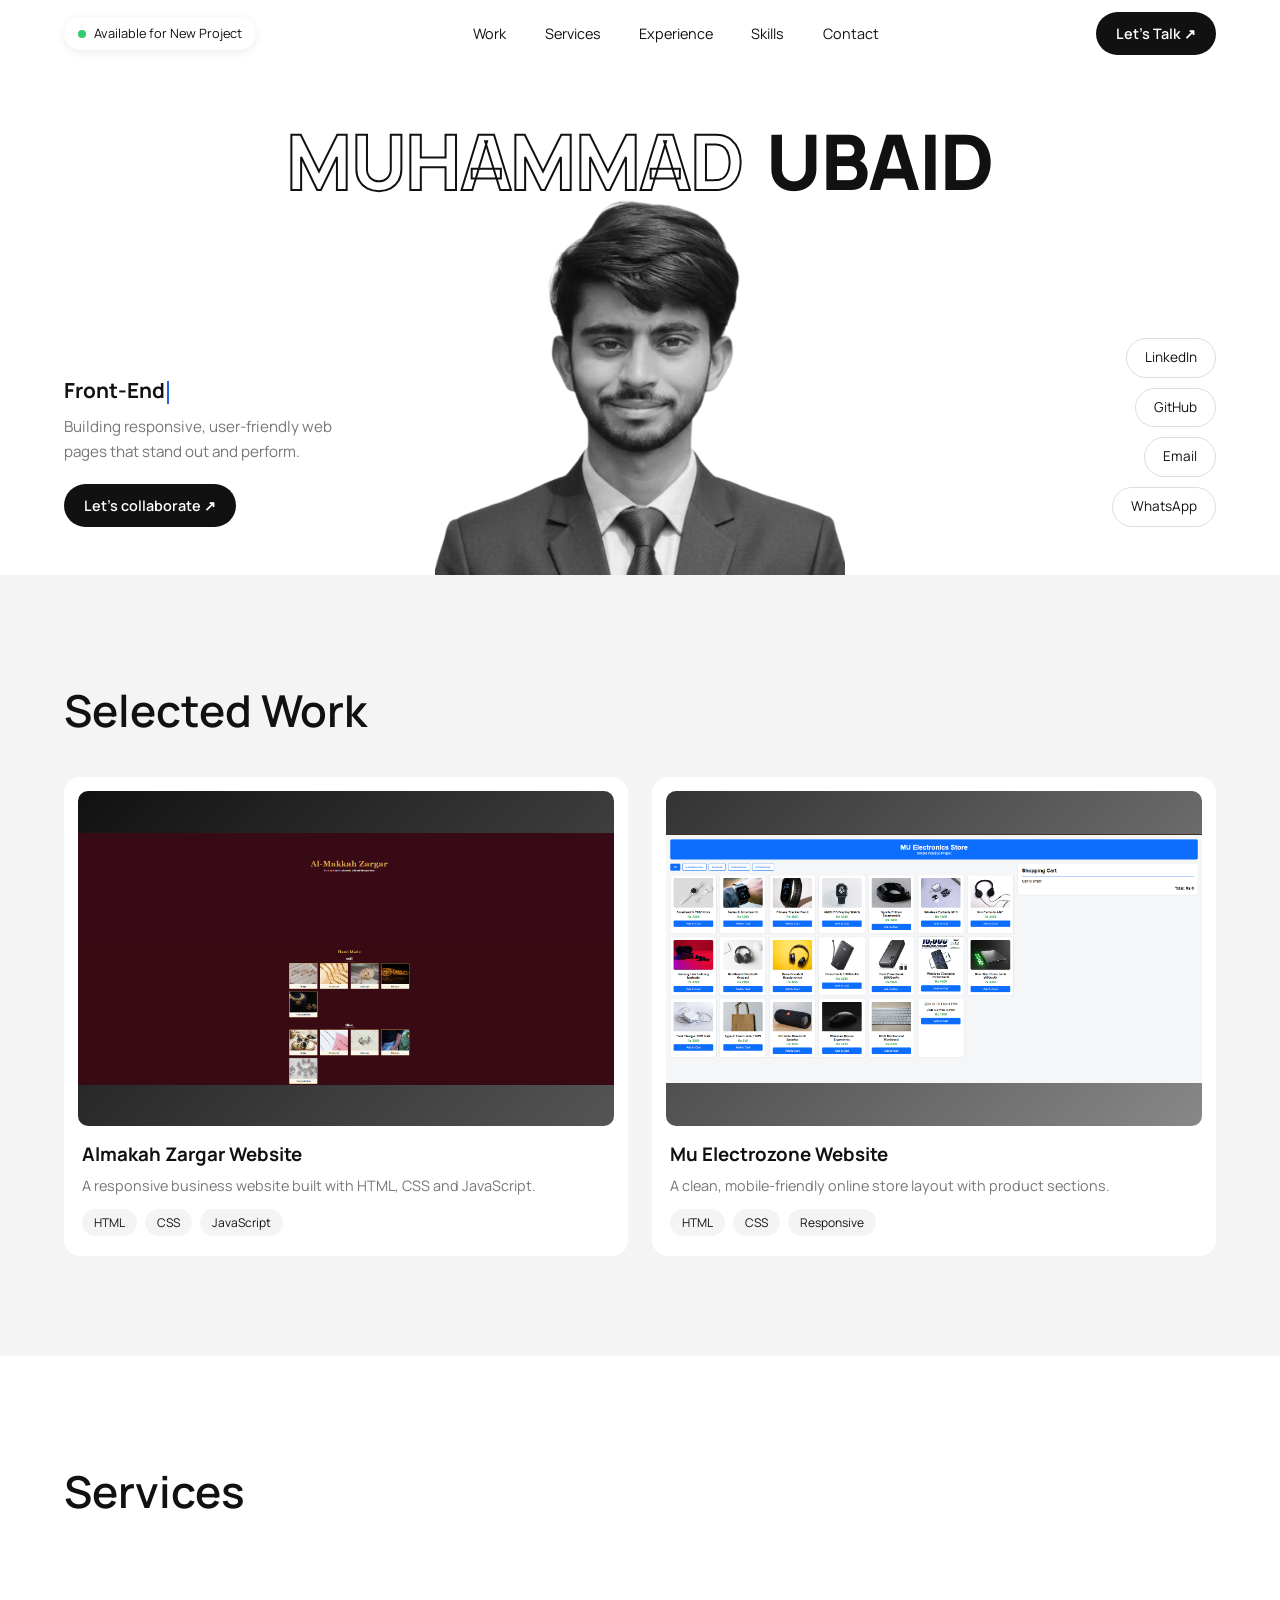
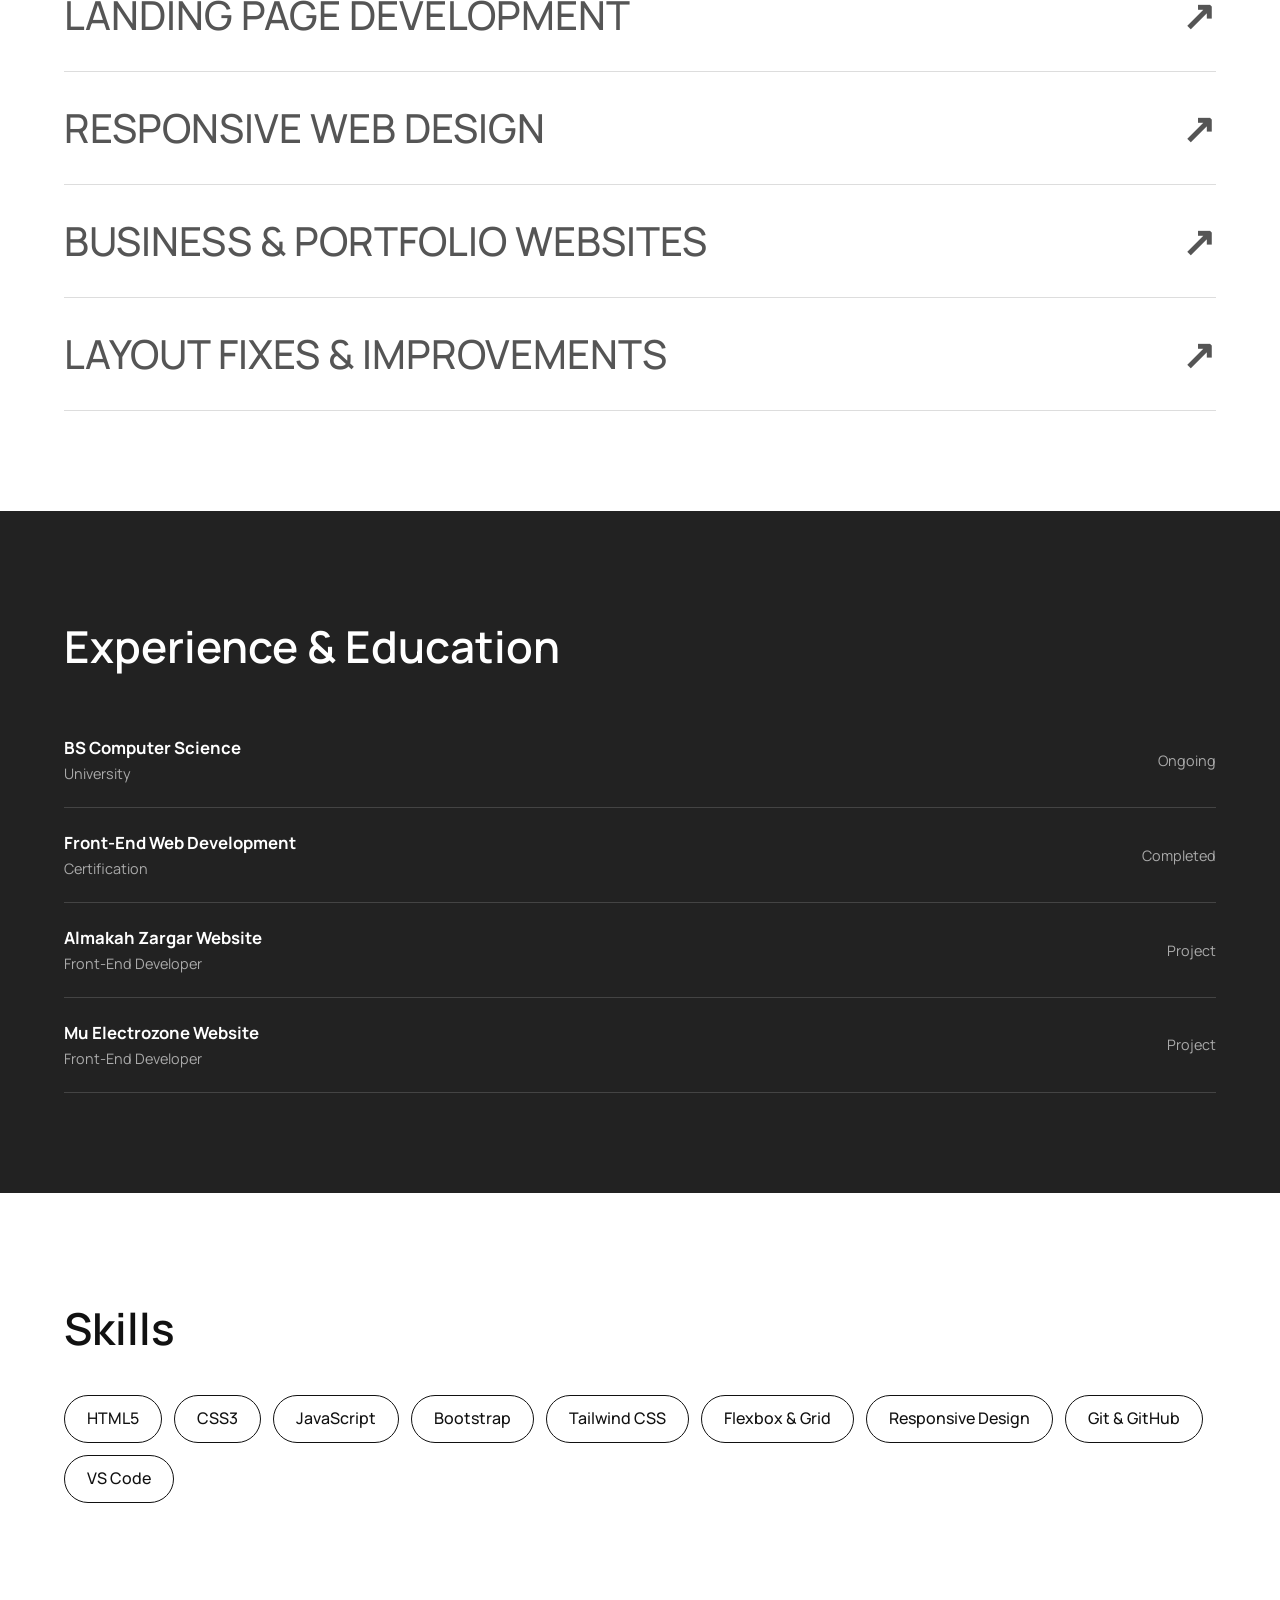
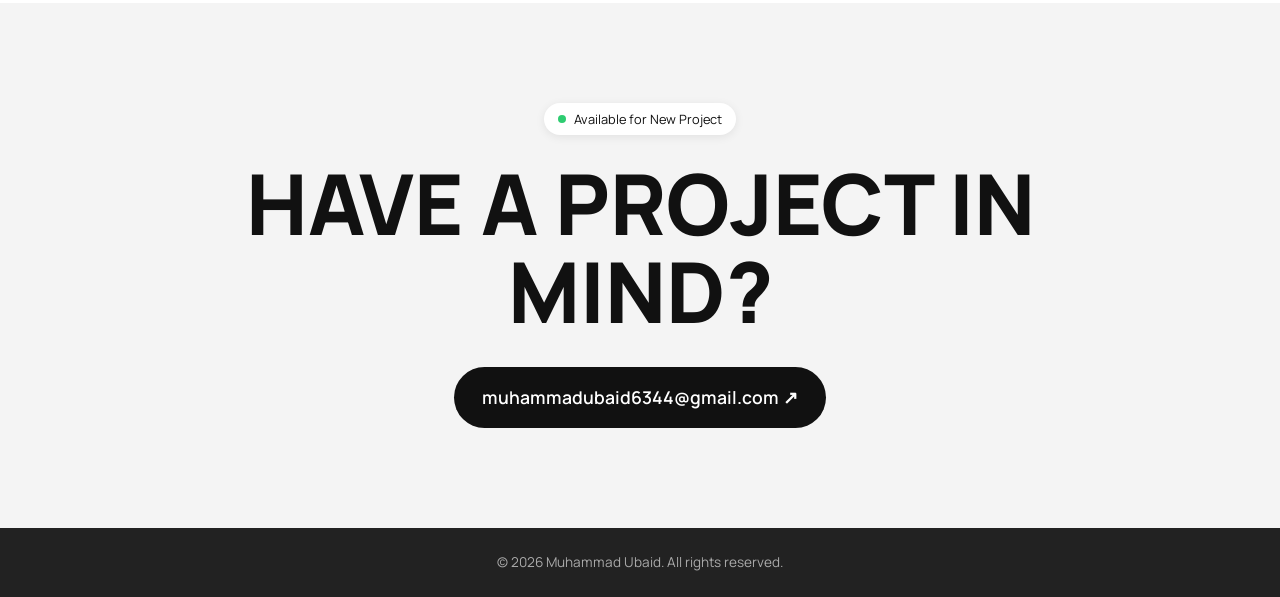
==== index.html @ bf4e529e "Fix HTML formatting issues in index.html" ====
<!DOCTYPE html>
<html lang="en">

<head>
    <meta charset="UTF-8">
    <meta name="viewport" content="width=device-width, initial-scale=1.0">
    <title>Muhammad Ubaid | Front-End Developer</title>
    <script>document.documentElement.className = 'js';</script>
    <link rel="preconnect" href="https://fonts.googleapis.com">
    <link rel="preconnect" href="https://fonts.gstatic.com" crossorigin>
    <link href="https://fonts.googleapis.com/css2?family=Manrope:wght@400;500;600;800&display=swap" rel="stylesheet">
    <link rel="stylesheet" href="style.css">
</head>

<body>

    <!-- NAVBAR -->
    <header class="navbar">
        <span class="status"><i class="dot"></i>Available for New Project</span>
        <nav id="nav">
            <a href="#work">Work</a>
            <a href="#services">Services</a>
            <a href="#experience">Experience</a>
            <a href="#skills">Skills</a>
            <a href="#contact">Contact</a>
        </nav>
        <a class="btn btn-dark" href="mailto:muhammadubaid6344@gmail.com">Let's Talk ↗</a>
        <button class="menu-btn" id="menuBtn" aria-label="Open menu" aria-expanded="false">Menu</button>
    </header>

    <main>
        <!-- HERO -->
        <section class="hero" id="home">
            <h1 class="hero-name fade" style="--d:.1s">
                <span class="outline">MUHAMMAD</span>
                <span class="solid">UBAID</span>
            </h1>
            <div class="hero-body">
                <div class="hero-info fade" style="--d:.35s">
                    <h2 class="typing" aria-label="Front-End Web Development"><span id="typeA" class="word-a"
                            data-text="Front-End">Front-End</span><span id="typeB" class="word-b"
                            data-text=" Web Development"> Web Development</span><span class="cursor"
                            aria-hidden="true"></span></h2>
                    <p>Building responsive, user-friendly web pages that stand out and perform.</p>
                    <a class="btn btn-dark" href="#contact">Let's collaborate ↗</a>
                </div>
                <img class="hero-photo fade" style="--d:.2s" src="Ubaid-removebg-preview.png" alt="Muhammad Ubaid"
                    onerror="this.remove(); document.querySelector('.hero-body').classList.add('no-photo')">
                <ul class="socials fade" style="--d:.5s">
                    <li><a href="https://www.linkedin.com/in/muhammad-ubaid-152737361" target="_blank"
                            rel="noopener">LinkedIn</a></li>
                    <li><a href="https://github.com/muhammadubaid6344-wq/Potfolio" target="_blank"
                            rel="noopener">GitHub</a></li>
                    <li><a href="mailto:muhammadubaid6344@gmail.com">Email</a></li>
                    <li><a href="https://wa.me/923036906344?text=Hello%20Ubaid%2C%20I%20saw%20your%20portfolio."
                            target="_blank" rel="noopener">WhatsApp</a></li>
                </ul>
            </div>
        </section>

        <!-- SELECTED WORK -->
        <section class="section soft" id="work">
            <h2 class="title reveal">Selected Work</h2>
            <div class="grid">
                <article class="card reveal">
                    <div class="thumb t1"><span><img src="al makah zargar shop.png" alt=""></span></div>
                    <h3>Almakah Zargar Website</h3>
                    <p>A responsive business website built with HTML, CSS and JavaScript.</p>
                    <div class="tags"><span>HTML</span><span>CSS</span><span>JavaScript</span></div>
                </article>
                <article class="card reveal">
                    <div class="thumb t2"><span><img src="mu electrozone.png" alt=""></span></div>
                    <h3>Mu Electrozone Website</h3>
                    <p>A clean, mobile-friendly online store layout with product sections.</p>
                    <div class="tags"><span>HTML</span><span>CSS</span><span>Responsive</span></div>
                </article>
            </div>
        </section>

        <!-- SERVICES -->
        <section class="section" id="services">
            <h2 class="title reveal">Services</h2>
            <ul class="list">
                <li class="row reveal"><a href="#contact"><span>Landing Page Development</span><b>↗</b></a></li>
                <li class="row reveal"><a href="#contact"><span>Responsive Web Design</span><b>↗</b></a></li>
                <li class="row reveal"><a href="#contact"><span>Business &amp; Portfolio Websites</span><b>↗</b></a>
                </li>
                <li class="row reveal"><a href="#contact"><span>Layout Fixes &amp; Improvements</span><b>↗</b></a></li>
            </ul>
        </section>

        <!-- EXPERIENCE -->
        <section class="section dark" id="experience">
            <h2 class="title reveal">Experience &amp; Education</h2>
            <ul class="list">
                <li class="xp reveal">
                    <div>
                        <h3>BS Computer Science</h3>
                        <p>University</p>
                    </div><span>Ongoing</span>
                </li>
                <li class="xp reveal">
                    <div>
                        <h3>Front-End Web Development</h3>
                        <p>Certification</p>
                    </div><span>Completed</span>
                </li>
                <li class="xp reveal">
                    
                    <div>
                        <h3>Almakah Zargar Website</h3>
                        <p>Front-End Developer</p>
                    </div><span>Project</span>
                </li>
                <li class="xp reveal">
                    <div>
                        <h3>Mu Electrozone Website</h3>
                        <p>Front-End Developer</p>
                    </div><span>Project</span>
                </li>
            </ul>
        </section>

        <!-- SKILLS -->
        <section class="section" id="skills">
            <h2 class="title reveal">Skills</h2>
            <ul class="chips reveal">
                <li>HTML5</li>
                <li>CSS3</li>
                <li>JavaScript</li>
                <li>Bootstrap</li>
                <li>Tailwind CSS</li>
                <li>Flexbox &amp; Grid</li>
                <li>Responsive Design</li>
                <li>Git &amp; GitHub</li>
                <li>VS Code</li>
            </ul>
        </section>

        <!-- CONTACT -->
        <section class="section soft contact" id="contact">
            <span class="status reveal"><i class="dot"></i>Available for New Project</span>
            <h2 class="big reveal">Have a project in mind?</h2>
            <a class="btn btn-dark btn-lg reveal" href="mailto:muhammadubaid6344@gmail.com">muhammadubaid6344@gmail.com
                ↗</a>
        </section>
    </main>

    <footer>© <span id="year"></span> Muhammad Ubaid. All rights reserved.</footer>

    <script src="script.js"></script>
</body>

</html>
---- style.css ----
/* ---------- Reset & tokens ---------- */
* {
    margin: 0;
    padding: 0;
    box-sizing: border-box;
}

:root {
    --ink: #111;
    --soft: #f4f4f4;
    --dark: #222;
    --muted: #777;
    --line: #ddd;
    --green: #2ecc71;
    --accent: #2563eb;
    --pad: clamp(16px, 5vw, 64px);
}

html {
    scroll-behavior: smooth;
    scroll-padding-top: 90px;
}

body {
    font-family: 'Manrope', Arial, sans-serif;
    color: var(--ink);
    background: #fff;
    line-height: 1.6;
    overflow-x: hidden;
}

a {
    color: inherit;
    text-decoration: none;
}

ul {
    list-style: none;
}

img {
    max-width: 100%;
    display: block;
}

/* ---------- Buttons ---------- */
.btn {
    display: inline-block;
    padding: 10px 20px;
    border-radius: 999px;
    font-weight: 600;
    font-size: .9rem;
    transition: transform .3s ease, background .3s ease;
}

.btn-dark {
    background: var(--ink);
    color: #fff;
}

.btn-dark:hover {
    background: #333;
    transform: translateY(-3px);
}

.btn-lg {
    padding: 16px 28px;
    font-size: clamp(.9rem, 2vw, 1.1rem);
}

/* ---------- Navbar ---------- */
.navbar {
    position: sticky;
    top: 0;
    z-index: 100;
    display: flex;
    align-items: center;
    justify-content: space-between;
    gap: 16px;
    padding: 12px var(--pad);
    background: rgba(255, 255, 255, .88);
    backdrop-filter: blur(8px);
}

.status {
    display: inline-flex;
    align-items: center;
    gap: 8px;
    font-size: .8rem;
    padding: 6px 14px;
    border-radius: 999px;
    background: #fff;
    box-shadow: 0 2px 10px rgba(0, 0, 0, .08);
}

.dot {
    width: 8px;
    height: 8px;
    border-radius: 50%;
    background: var(--green);
}

nav {
    display: flex;
    gap: clamp(16px, 3vw, 40px);
    font-size: .9rem;
}

nav a {
    position: relative;
}

nav a::after {
    content: "";
    position: absolute;
    left: 0;
    bottom: -2px;
    width: 0;
    height: 2px;
    background: var(--ink);
    transition: width .3s ease;
}

nav a:hover::after {
    width: 100%;
}

.menu-btn {
    display: none;
    background: none;
    border: 1px solid var(--ink);
    border-radius: 999px;
    padding: 8px 16px;
    font: inherit;
    font-weight: 600;
    cursor: pointer;
}

/* ---------- Sections ---------- */
.section {
    padding: clamp(48px, 8vw, 100px) var(--pad);
}

.section>*,
.hero>* {
    max-width: 1200px;
    margin-inline: auto;
}

.soft {
    background: var(--soft);
}

.dark {
    background: var(--dark);
    color: #fff;
}

.title {
    font-size: clamp(24px, 4vw, 44px);
    font-weight: 600;
    margin-bottom: 32px;
}

/* ---------- Hero ---------- */
.hero {
    padding: clamp(24px, 5vw, 56px) var(--pad) 0;
    overflow: hidden;
}

.hero-name {
    display: flex;
    justify-content: center;
    flex-wrap: nowrap;
    white-space: nowrap;
    gap: 0 .3em;
    font-size: clamp(20px, 6vw, 80px);
    /* MUHAMMAD UBAID ek line mein fit */
    font-weight: 800;
    line-height: 1;
    letter-spacing: -.02em;
}

.outline {
    color: transparent;
    -webkit-text-stroke: 2px var(--ink);
}

.hero-body {
    display: grid;
    grid-template-columns: 1fr auto 1fr;
    align-items: end;
    gap: 20px;
    margin-top: clamp(-30px, -2vw, -8px);
}

/* har cheez ki apni fixed column, taake photo na ho tab bhi jagah na badle */
.hero-info {
    grid-column: 1;
}

.hero-photo {
    grid-column: 2;
}

.socials {
    grid-column: 3;
    justify-self: end;
}

.hero-body.no-photo {
    margin-top: 32px;
}

/* photo na ho to naam se na takraye */
.hero-photo {
    position: relative;
    z-index: 2;
    /* photo naam ke upar aaye */
    width: clamp(220px, 32vw, 440px);
    filter: grayscale(1);
    transition: filter .5s ease;
    /* rang smoothly wapas aaye */
}

.hero-photo:hover {
    filter: grayscale(0);
}

.hero-info {
    padding-bottom: clamp(16px, 4vw, 48px);
}

.hero-info h2 {
    font-size: 1.3rem;
}

/* ---------- Typing effect ---------- */
.typing {
    min-height: 1.6em;
    white-space: pre-wrap;
}

.word-a {
    color: var(--ink);
}

.word-b {
    color: var(--accent);
}

/* yahan apna pasandida rang laga sakta hai */
.cursor {
    display: inline-block;
    width: 2px;
    height: 1.1em;
    margin-left: 2px;
    background: var(--accent);
    vertical-align: text-bottom;
    /* neela cursor */
}

/* typing poori hone ke baad hi blink kare */
.typing.done .cursor {
    animation: blink 1s steps(1) infinite;
}

@keyframes blink {
    50% {
        opacity: 0;
    }
}

.hero-info p {
    color: var(--muted);
    max-width: 32ch;
    margin: 8px 0 20px;
    font-size: .95rem;
}

.socials {
    display: flex;
    flex-direction: column;
    align-items: flex-end;
    gap: 10px;
    padding-bottom: clamp(16px, 4vw, 48px);
}

.socials a {
    display: inline-block;
    padding: 8px 18px;
    border-radius: 999px;
    border: 1px solid var(--line);
    font-size: .85rem;
    transition: background .3s, color .3s;
}

.socials a:hover {
    background: var(--ink);
    color: #fff;
}

/* ---------- Work cards ---------- */
.grid {
    display: grid;
    grid-template-columns: repeat(auto-fit, minmax(280px, 1fr));
    gap: 24px;
}

.card {
    background: #fff;
    border-radius: 16px;
    padding: 14px;
    transition: transform .4s ease, box-shadow .4s ease;
}

.card:hover {
    transform: translateY(-8px);
    box-shadow: 0 16px 32px rgba(0, 0, 0, .1);
}

.card h3 {
    margin: 14px 4px 4px;
}

.card p {
    margin: 0 4px 12px;
    color: var(--muted);
    font-size: .9rem;
}

.thumb {
    aspect-ratio: 16 / 10;
    border-radius: 10px;
    display: grid;
    place-items: center;
    font-size: clamp(40px, 6vw, 72px);
    font-weight: 800;
    color: #fff;
}

.t1 {
    background: linear-gradient(135deg, #111, #555);
}

.t2 {
    background: linear-gradient(135deg, #333, #888);
}

.tags {
    display: flex;
    flex-wrap: wrap;
    gap: 8px;
    margin: 0 4px 6px;
}

.tags span {
    font-size: .75rem;
    padding: 4px 12px;
    border-radius: 999px;
    background: var(--soft);
}

/* ---------- Services list ---------- */
.row {
    border-bottom: 1px solid var(--line);
}

.row a {
    display: flex;
    justify-content: space-between;
    align-items: center;
    gap: 16px;
    padding: 24px 0;
    font-size: clamp(18px, 3.5vw, 40px);
    font-weight: 500;
    text-transform: uppercase;
    color: #555;
    transition: padding .4s ease, color .3s ease;
}

.row a b {
    transition: transform .4s ease;
}

.row a:hover {
    padding-left: 16px;
    color: var(--ink);
}

.row a:hover b {
    transform: rotate(45deg);
}

/* ---------- Experience ---------- */
.xp {
    display: flex;
    justify-content: space-between;
    align-items: center;
    flex-wrap: wrap;
    gap: 8px 16px;
    padding: 22px 0;
    border-bottom: 1px solid #444;
    transition: padding .4s ease;
}

.xp:hover {
    padding-left: 14px;
}

.xp h3 {
    font-size: 1.05rem;
}

.xp p,
.xp span {
    color: #aaa;
    font-size: .9rem;
}

/* ---------- Skills ---------- */
.chips {
    display: flex;
    flex-wrap: wrap;
    gap: 12px;
}

.chips li {
    padding: 10px 22px;
    border: 1px solid var(--ink);
    border-radius: 999px;
    font-weight: 500;
    transition: background .3s, color .3s, transform .3s;
}

.chips li:hover {
    background: var(--ink);
    color: #fff;
    transform: translateY(-3px);
}

/* ---------- Contact & footer ---------- */
.contact {
    text-align: center;
}

.contact>* {
    display: block;
    width: fit-content;
    margin-inline: auto;
}

.contact .status {
    display: flex;
}

.big {
    font-size: clamp(28px, 7vw, 84px);
    font-weight: 800;
    text-transform: uppercase;
    line-height: 1.05;
    margin: 24px auto 32px;
    max-width: 14ch;
}

.contact .btn {
    display: inline-block;
    overflow-wrap: anywhere;
}

footer {
    background: var(--dark);
    color: #aaa;
    text-align: center;
    padding: 24px var(--pad);
    font-size: .85rem;
}

/* ---------- Animations ---------- */
@keyframes fadeUp {
    from {
        opacity: 0;
        transform: translateY(30px);
    }

    to {
        opacity: 1;
        transform: none;
    }
}

.fade {
    animation: fadeUp .9s ease both;
    animation-delay: var(--d, 0s);
}

/* sirf tab hide jab JS chal rahi ho, warna content nazar aata rahe */
.js .reveal {
    opacity: 0;
    transform: translateY(28px);
    transition: opacity .8s ease, transform .8s ease;
}

.js .reveal.show {
    opacity: 1;
    transform: none;
}

@media (prefers-reduced-motion: reduce) {
    * {
        animation: none !important;
        transition: none !important;
    }

    html {
        scroll-behavior: auto;
    }

    .js .reveal {
        opacity: 1;
        transform: none;
    }
}

/* ---------- Tablet / Mobile ---------- */
@media (max-width: 860px) {
    .hero-body {
        grid-template-columns: 1fr;
        margin-top: 16px;
        text-align: center;
        justify-items: center;
    }

    .hero-info,
    .hero-photo,
    .socials {
        grid-column: auto;
        justify-self: center;
    }

    .hero-photo {
        order: -1;
    }

    .hero-info p {
        margin-inline: auto;
    }

    .socials {
        flex-direction: row;
        flex-wrap: wrap;
        justify-content: center;
    }
}

@media (max-width: 760px) {
    .navbar>.status {
        display: none;
    }

    .menu-btn {
        display: block;
        order: -1;
    }

    nav {
        display: none;
        position: absolute;
        top: 100%;
        left: 0;
        right: 0;
        flex-direction: column;
        gap: 0;
        background: #fff;
        padding: 8px var(--pad) 16px;
        box-shadow: 0 10px 20px rgba(0, 0, 0, .08);
    }

    nav.open {
        display: flex;
    }

    nav a {
        padding: 12px 0;
        border-bottom: 1px solid var(--line);
    }

    nav a::after {
        display: none;
    }
}
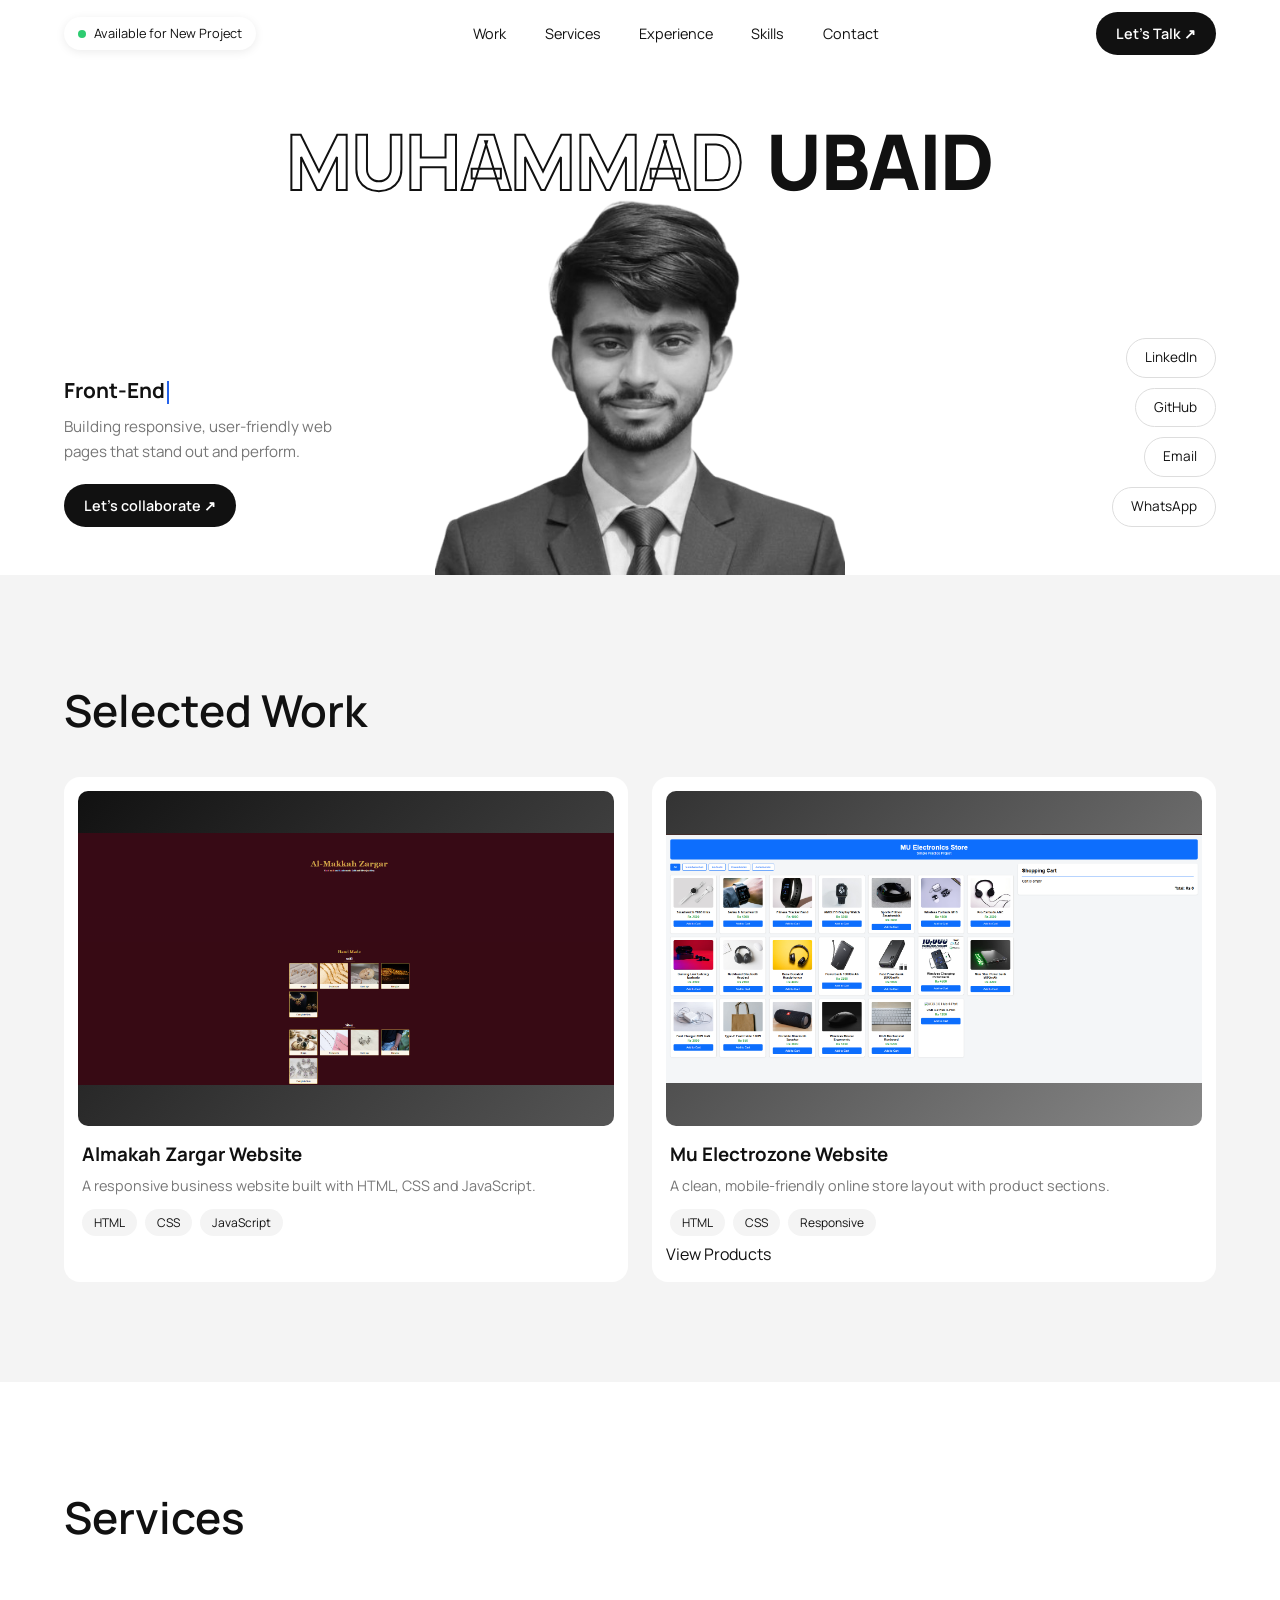
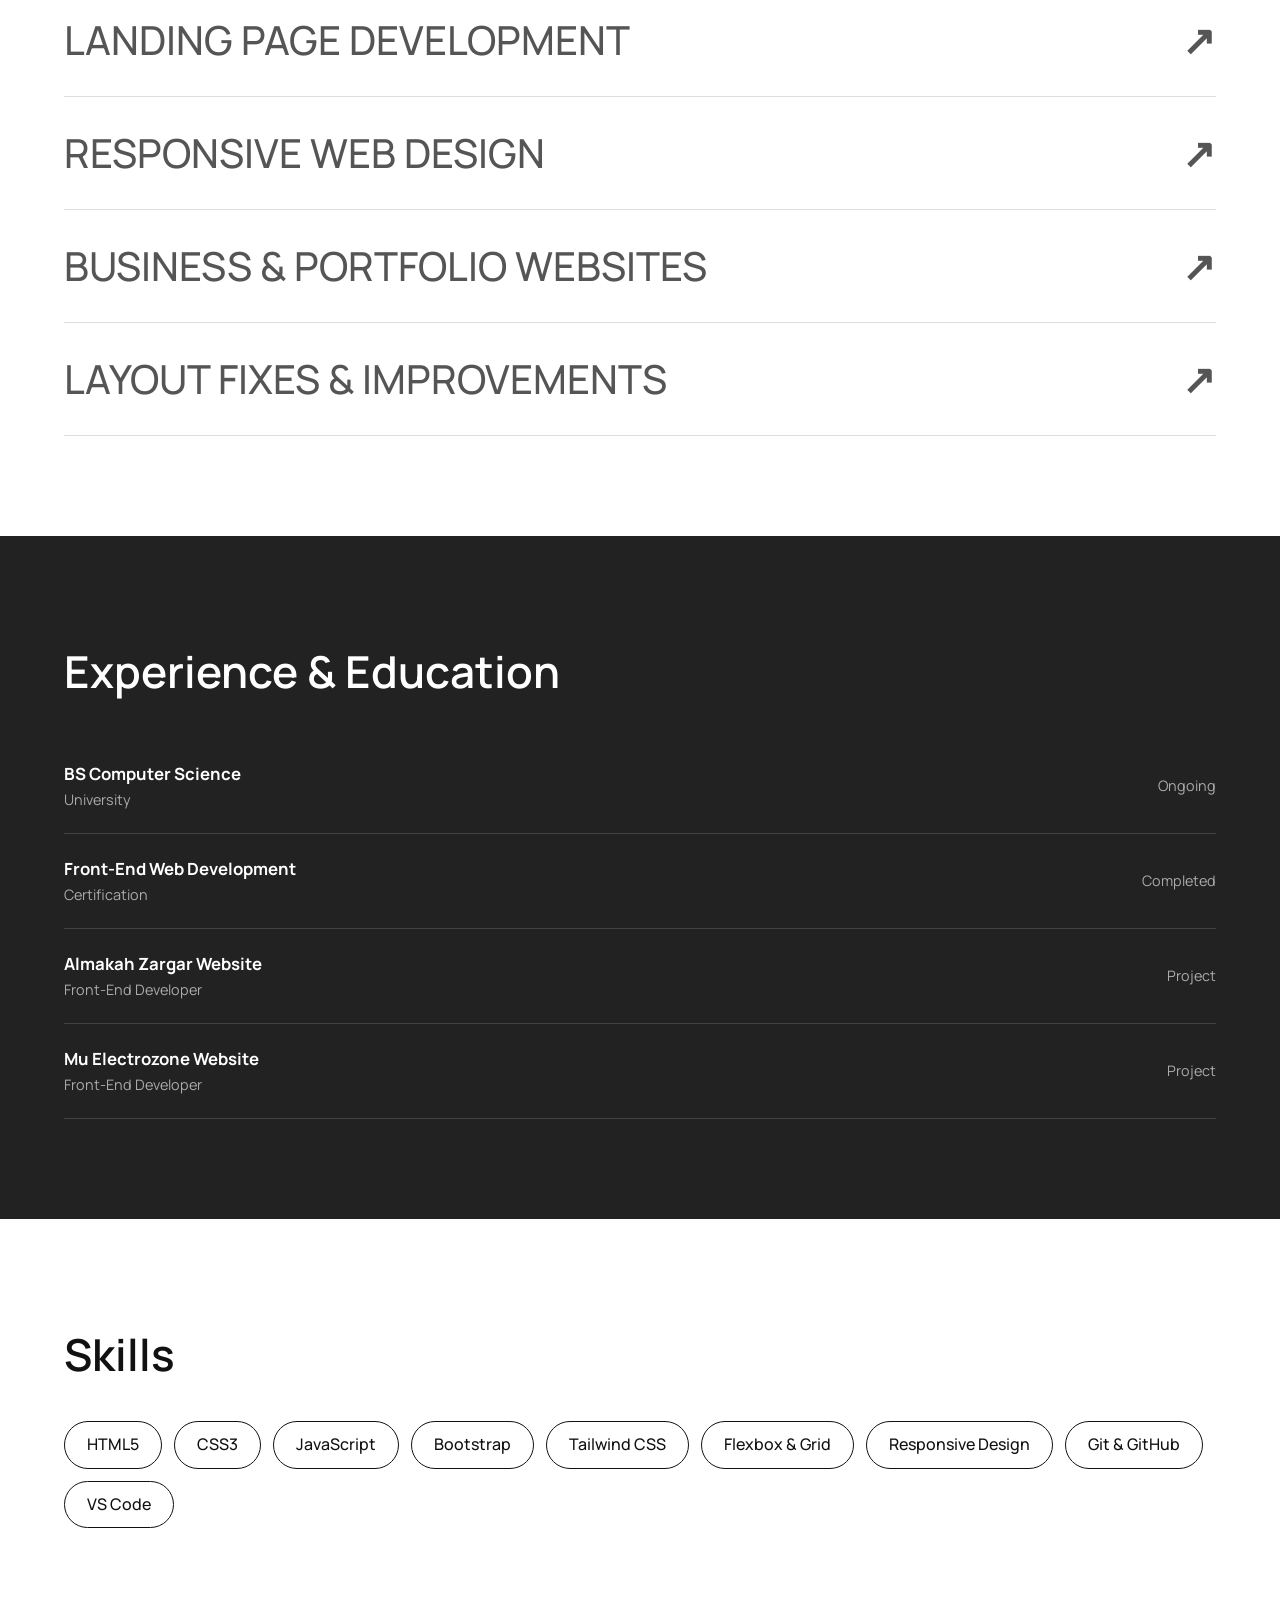
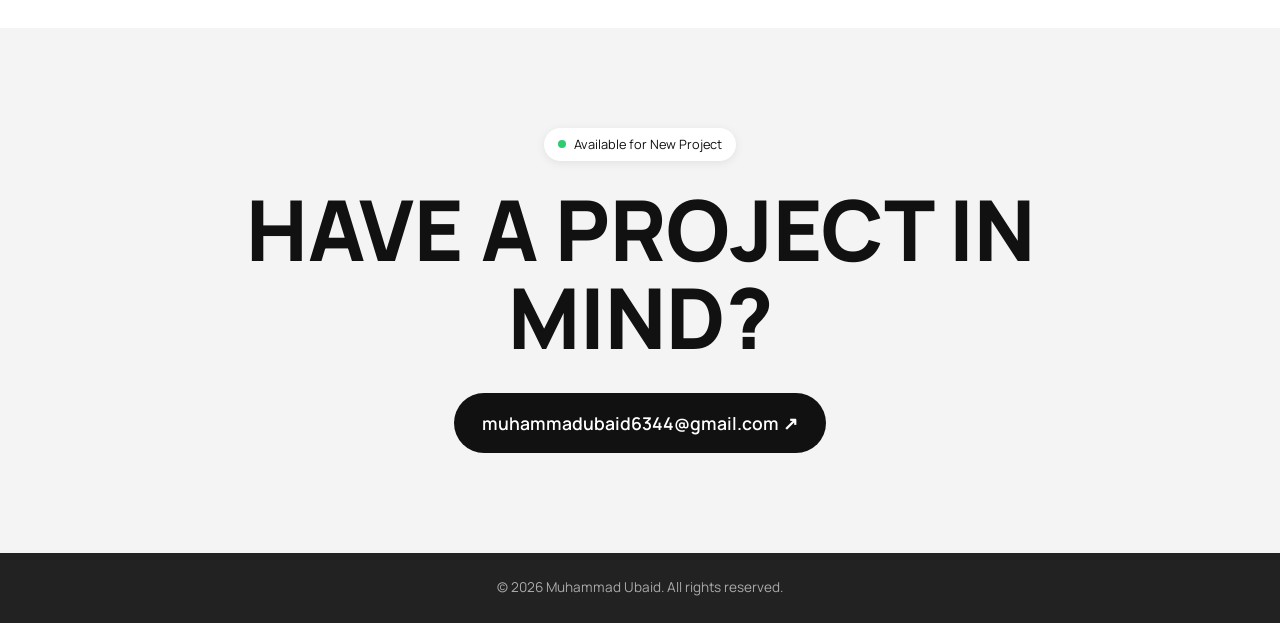
==== commit de5a4fb0: "Fix HTML formatting and add missing elements" ====
--- a/index.html
+++ b/index.html
@@ -39,7 +39,7 @@
                 <div class="hero-info fade" style="--d:.35s">
                     <h2 class="typing" aria-label="Front-End Web Development"><span id="typeA" class="word-a"
                             data-text="Front-End">Front-End</span><span id="typeB" class="word-b"
-                            data-text=" Web Development"> Web Development</span><span class="cursor"
+                            data-text=" Web Development"> Web Developer</span><span class="cursor"
                             aria-hidden="true"></span></h2>
                     <p>Building responsive, user-friendly web pages that stand out and perform.</p>
                     <a class="btn btn-dark" href="#contact">Let's collaborate ↗</a>
@@ -73,6 +73,7 @@
                     <h3>Mu Electrozone Website</h3>
                     <p>A clean, mobile-friendly online store layout with product sections.</p>
                     <div class="tags"><span>HTML</span><span>CSS</span><span>Responsive</span></div>
+                    <a href="products/index.html">View Products</a>
                 </article>
             </div>
         </section>
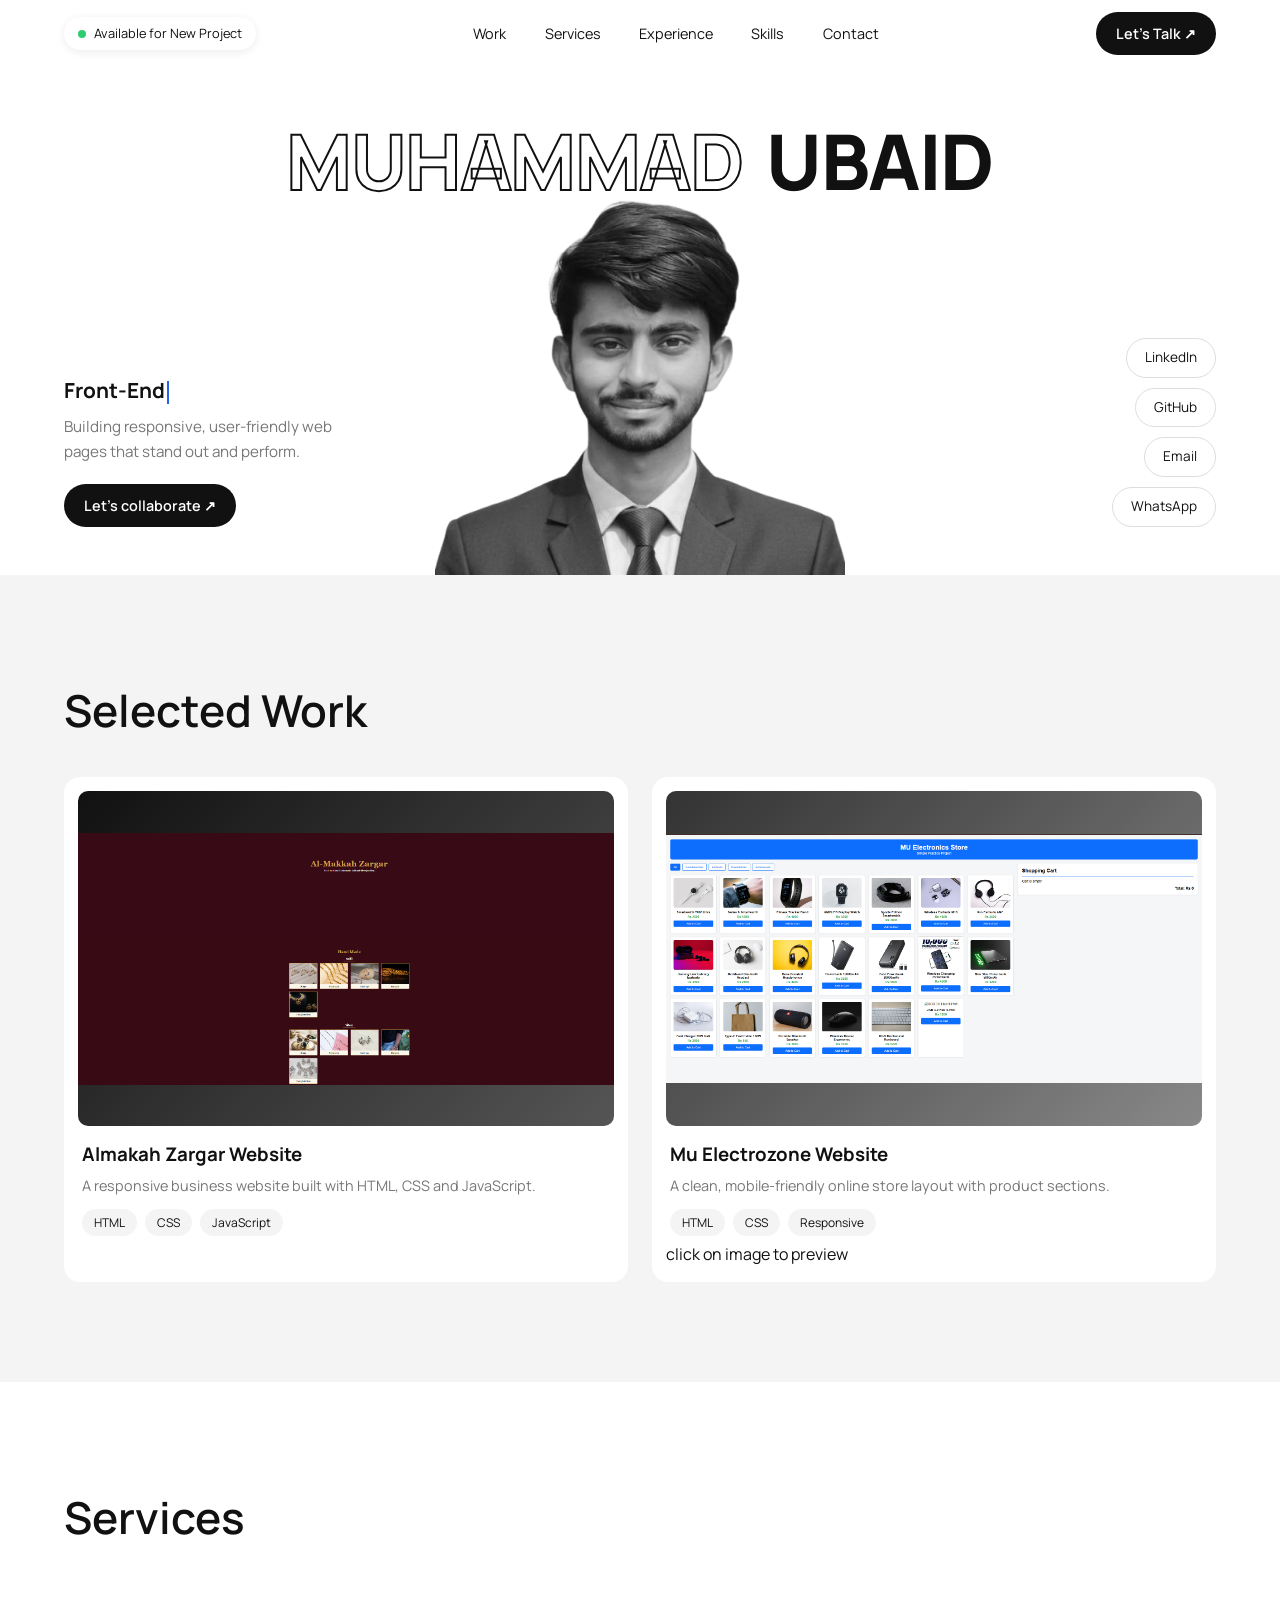
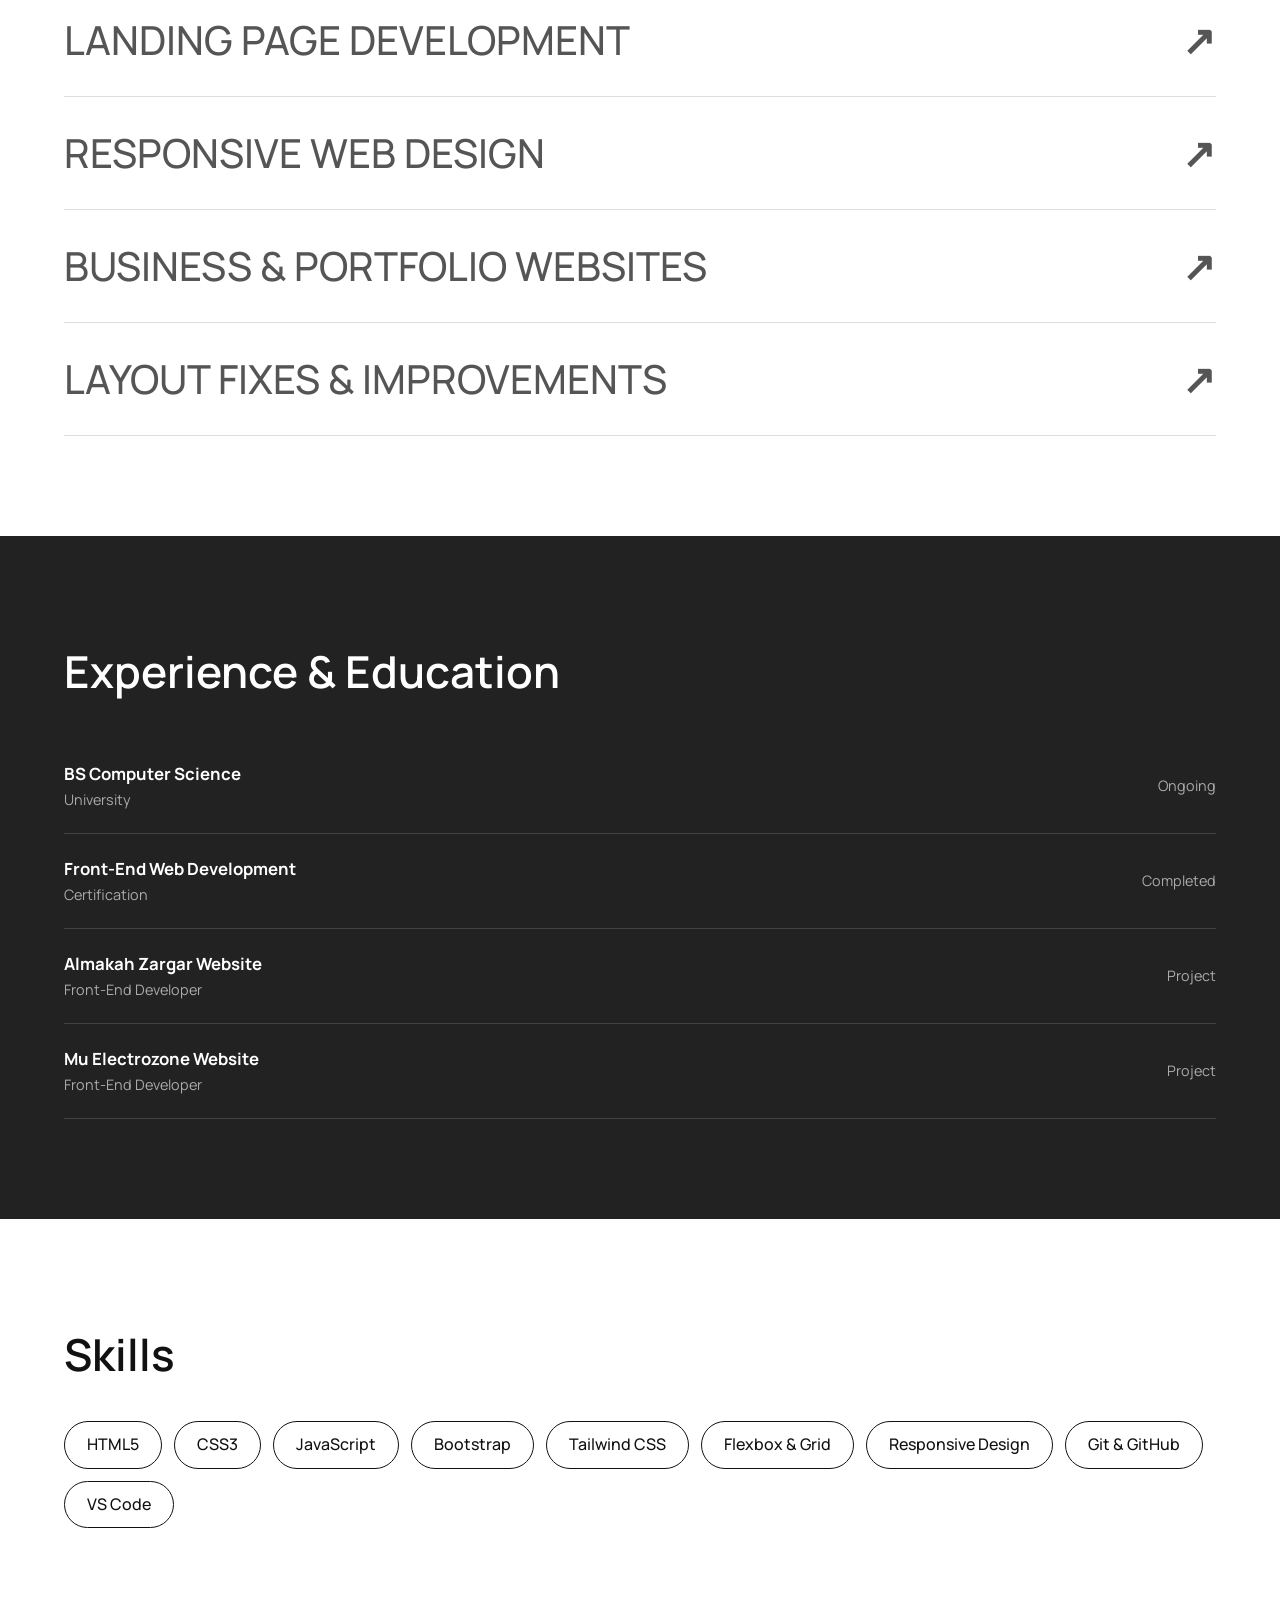
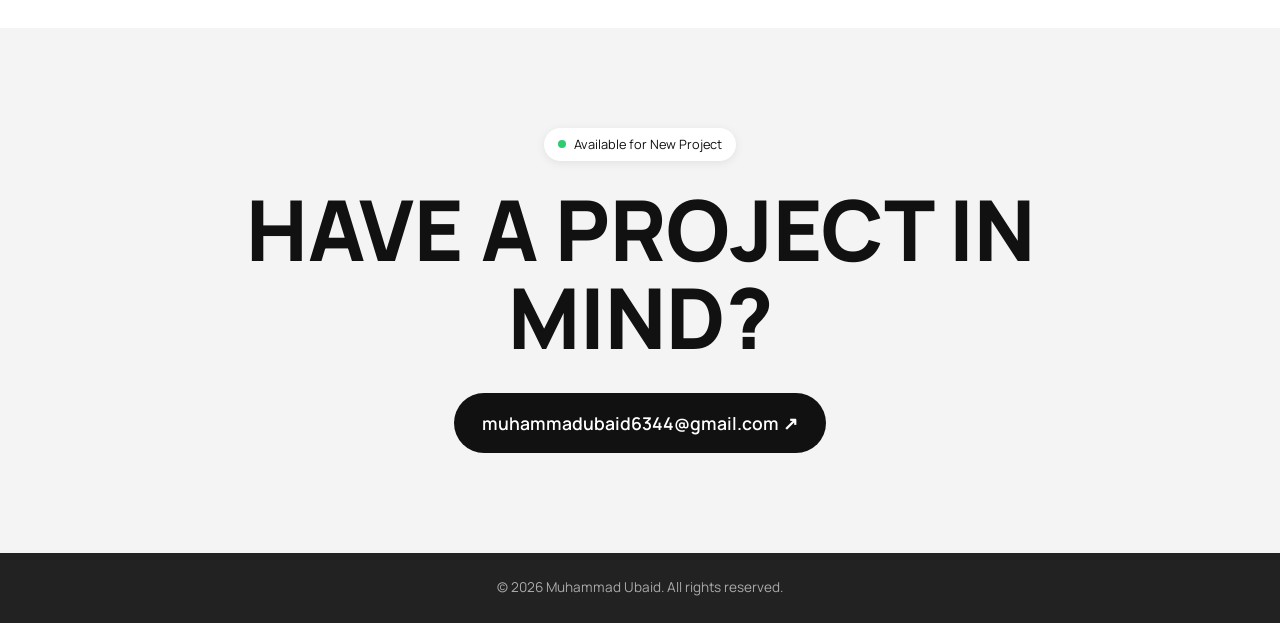
==== commit 1b7b6c65: "Fix HTML formatting and structure" ====
--- a/index.html
+++ b/index.html
@@ -39,7 +39,7 @@
                 <div class="hero-info fade" style="--d:.35s">
                     <h2 class="typing" aria-label="Front-End Web Development"><span id="typeA" class="word-a"
                             data-text="Front-End">Front-End</span><span id="typeB" class="word-b"
-                            data-text=" Web Development"> Web Developer</span><span class="cursor"
+                            data-text=" Web Development"> Web Development</span><span class="cursor"
                             aria-hidden="true"></span></h2>
                     <p>Building responsive, user-friendly web pages that stand out and perform.</p>
                     <a class="btn btn-dark" href="#contact">Let's collaborate ↗</a>
@@ -49,7 +49,7 @@
                 <ul class="socials fade" style="--d:.5s">
                     <li><a href="https://www.linkedin.com/in/muhammad-ubaid-152737361" target="_blank"
                             rel="noopener">LinkedIn</a></li>
-                    <li><a href="https://github.com/muhammadubaid6344-wq/Potfolio" target="_blank"
+                    <li><a href="https://github.com/muhammadubaid6344-wq/Web-development" target="_blank"
                             rel="noopener">GitHub</a></li>
                     <li><a href="mailto:muhammadubaid6344@gmail.com">Email</a></li>
                     <li><a href="https://wa.me/923036906344?text=Hello%20Ubaid%2C%20I%20saw%20your%20portfolio."
@@ -69,11 +69,11 @@
                     <div class="tags"><span>HTML</span><span>CSS</span><span>JavaScript</span></div>
                 </article>
                 <article class="card reveal">
-                    <div class="thumb t2"><span><img src="mu electrozone.png" alt=""></span></div>
+                   <a href="muelectrozone.html"> <div class="thumb t2"><span><img src="mu electrozone.png" alt=""></span></div> </a>
                     <h3>Mu Electrozone Website</h3>
                     <p>A clean, mobile-friendly online store layout with product sections.</p>
                     <div class="tags"><span>HTML</span><span>CSS</span><span>Responsive</span></div>
-                    <a href="products/index.html">View Products</a>
+                    <centre>click on image to preview</centre>
                 </article>
             </div>
         </section>
